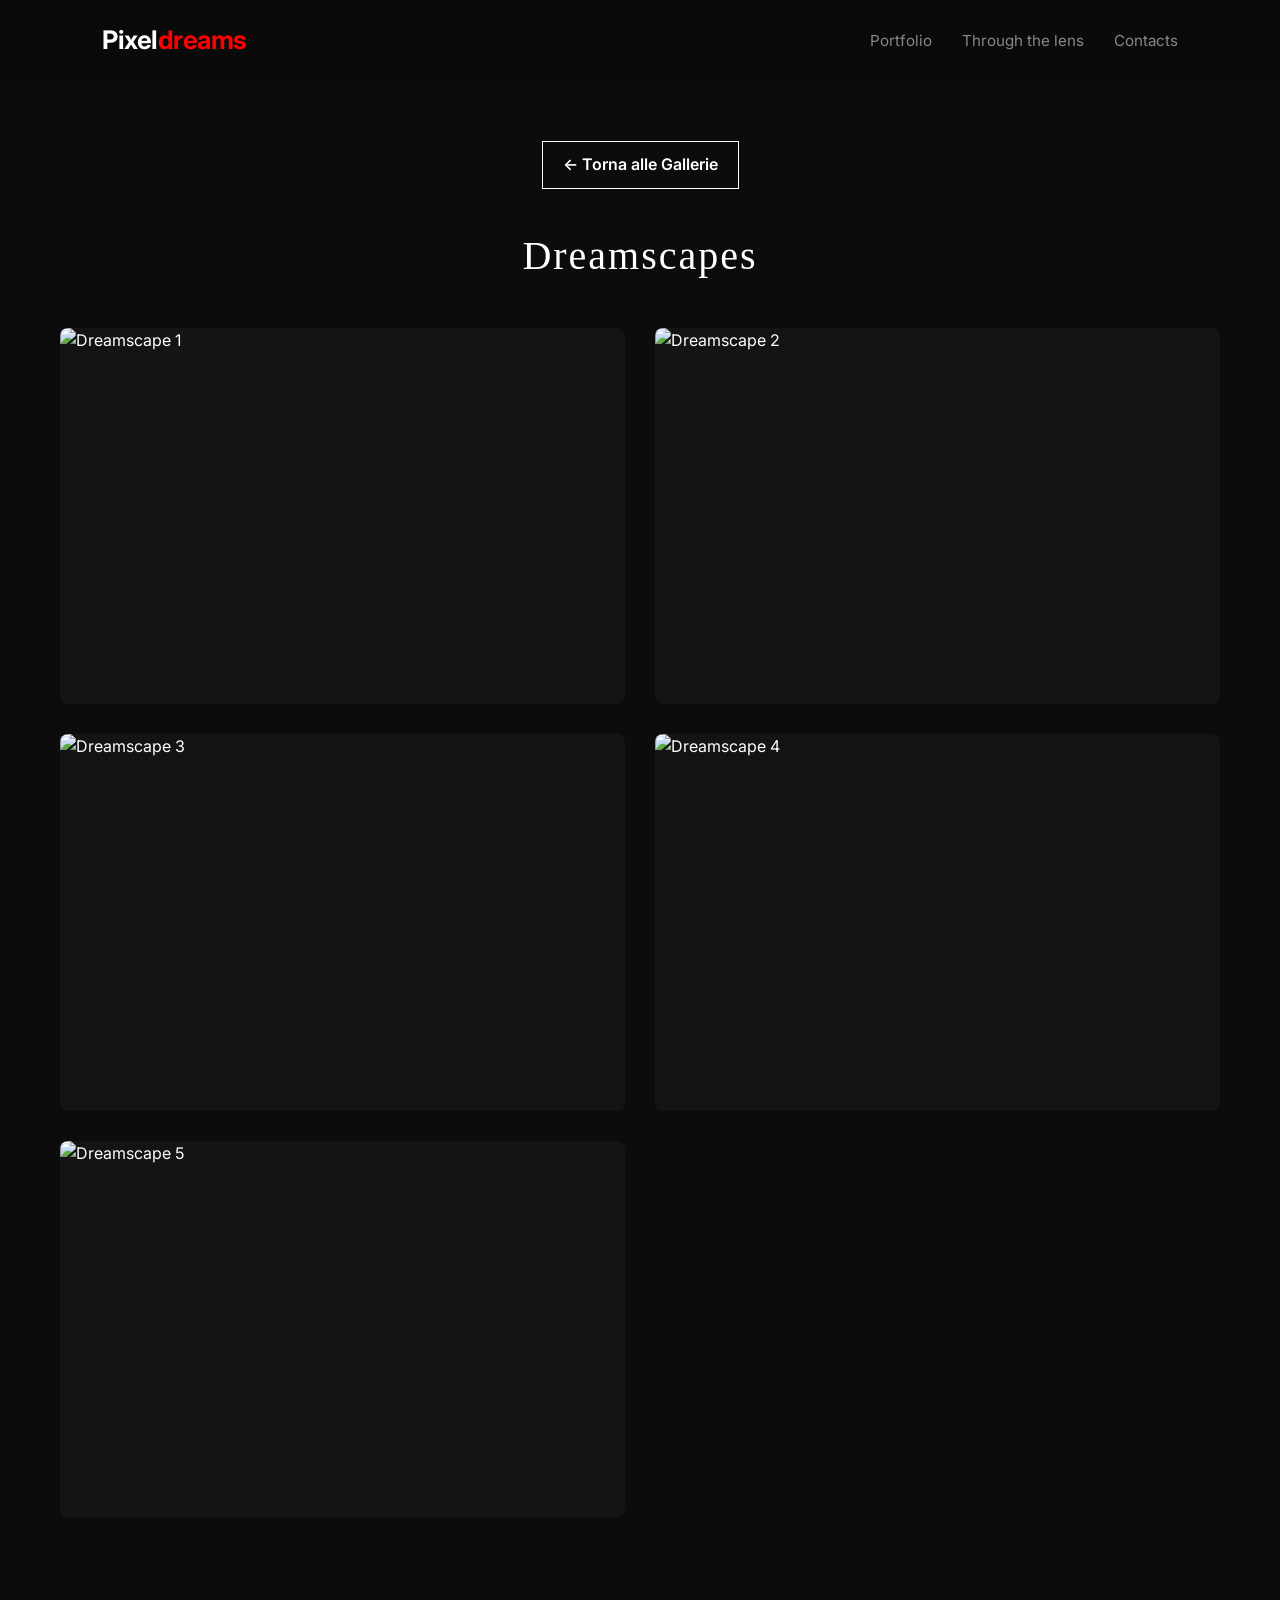
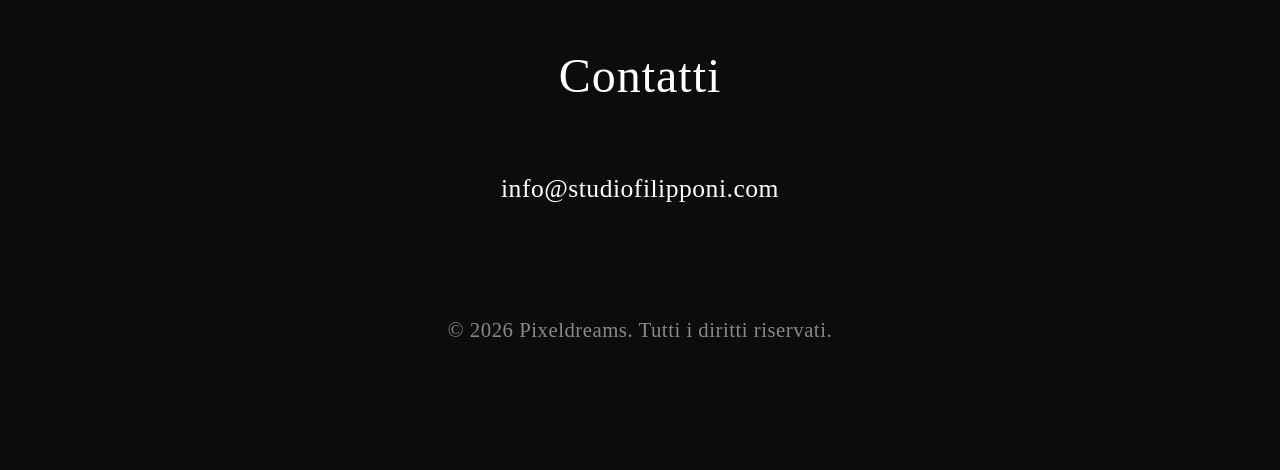
==== dreamscapes.html @ e90186c0 "Create dreamscapes.html" ====
<!DOCTYPE html>
<html lang="it">
<head>
    <meta charset="UTF-8">
    <meta name="viewport" content="width=device-width, initial-scale=1.0">
    <title>Dreamscapes | Pixeldreams</title>
    <link rel="stylesheet" href="style.css">
    <link href="https://fonts.googleapis.com/css2?family=Inter:wght@300;400;600;700&display=swap" rel="stylesheet">
    <style>
        /* Stili aggiuntivi specifici per questa pagina */
        .back-btn {
            display: inline-block;
            margin: 40px 0 20px 0;
            color: #fff;
            text-decoration: none;
            font-weight: 600;
            border: 1px solid #fff;
            padding: 10px 20px;
            transition: all 0.3s ease;
        }
        .back-btn:hover {
            background: #fff;
            color: #000;
        }
        .dreamscapes-header {
            text-align: center;
            padding: 20px 20px 40px 20px;
        }
        .dreamscapes-header h1 {
            font-size: 2.5rem;
            margin-top: 15px;
            font-weight: 300;
            letter-spacing: 2px;
        }
    </style>
</head>
<body oncontextmenu="return false;" style="background-color: #0c0c0c; color: #fff;">

    <header>
        <div class="logo">Pixel<span>dreams</span></div>
        <nav>
            <ul>
                <li><a href="index.html#portfolio">Portfolio</a></li>
                <li><a href="index.html#vision">Through the lens</a></li>
                <li><a href="index.html#contatti">Contacts</a></li>
            </ul>
        </nav>
    </header>

    <main class="gallery-section" style="max-width: 1200px; margin: 0 auto; padding: 0 20px; min-height: 70vh;">
        <div class="dreamscapes-header">
            <a href="index.html#portfolio" class="back-btn">&larr; Torna alle Gallerie</a>
            <h1>Dreamscapes</h1>
        </div>
        
        <div class="gallery-grid">
            <div class="gallery-item">
                <img src="foto-dreamscape-1.jpg" alt="Dreamscape 1">
            </div>
            <div class="gallery-item">
                <img src="foto-dreamscape-2.jpg" alt="Dreamscape 2">
            </div>
            <div class="gallery-item">
                <img src="foto-dreamscape-3.jpg" alt="Dreamscape 3">
            </div>
            <div class="gallery-item">
                <img src="foto-dreamscape-4.jpg" alt="Dreamscape 4">
            </div>
            <div class="gallery-item">
                <img src="foto-dreamscape-5.jpg" alt="Dreamscape 5">
            </div>
        </div>
    </main>

    <footer id="contatti">
        <div class="footer-container">
            <h3>Contatti</h3>
            <a href="mailto:info@studiofilipponi.com" class="email-link">info@studiofilipponi.com</a>
            <div class="copyright">
                <p>&copy; 2026 Pixeldreams. Tutti i diritti riservati.</p>
            </div>
        </div>
    </footer>

    <script>
      // Mantiene protette dal click destro anche le immagini dentro questa galleria
      window.addEventListener('contextmenu', function (e) {
        if (e.target.tagName === 'IMG' || e.target.closest('.gallery-item')) {
          e.preventDefault();
        }
      }, true);
    </script>
</body>
</html>
---- style.css ----
@font-face {
    font-family: 'Lyon Corsivo';
    src: url('Lyon-Italic.ttf') format('truetype'); 
    font-style: italic;
    font-weight: normal;
}

/* Reset e Variabili per il Tema Scuro */
* {
    margin: 0;
    padding: 0;
    box-sizing: border-box;
}

:root {
    --bg-color: #0b0b0b;
    --card-bg: #141414;
    --text-main: #ffffff;
    --text-muted: #888888;
    --accent: #4caf50; 
}

html {
    scroll-behavior: smooth;
}

body {
    font-family: 'Inter', sans-serif;
    background-color: var(--bg-color);
    color: var(--text-main);
    line-height: 1.6;
}

/* Navigazione Desktop */
header {
    display: flex;
    justify-content: space-between;
    align-items: center;
    padding: 20px 8%;
    background-color: rgba(11, 11, 11, 0.85);
    backdrop-filter: blur(10px);
    position: sticky;
    top: 0;
    z-index: 1000;
}

header .logo {
    font-size: 1.6rem;
    font-weight: 700; /* Tutto il logo in grassetto */
    letter-spacing: -0.5px;
}

header .logo span {
    color: red;
    font-weight: 700; /* Parte rossa ripristinata in grassetto */
}

header nav ul {
    display: flex;
    list-style: none;
}

header nav ul li {
    margin-left: 30px;
}

header nav ul li a {
    font-family: 'Inter', sans-serif !important;
    text-decoration: none;
    color: var(--text-muted) !important;
    font-weight: 400 !important;
    font-size: 0.95rem !important; /* Ripristinata dimensione originale corretta */
    transition: color 0.3s ease;
}

header nav ul li a:hover {
    color: var(--text-main) !important;
}

/* Hero Section (Copertina) */
.hero {
    background: url('AF7 copia.jpg') center 20%; 
    background-size: 100% auto; 
    background-repeat: no-repeat;
    background-color: #000; 
    height: 85vh;
    display: flex;
    justify-content: center;
    align-items: center;
    text-align: center;
    pointer-events: none;
}

.hero h1 {
    font-family: 'Lyon Corsivo', Georgia, serif !important; 
    font-style: normal !important;
    font-size: 3.5rem;
    font-weight: 25 !important;
    letter-spacing: 10px;
    margin-bottom: 15px;
}

.hero p {
    color: white;
    font-size: 1.5rem;
    max-width: 600px;
    margin: 0 auto 30px auto;
}

.btn-cta {
    display: inline-block;
    padding: 12px 30px;
    background-color: transparent;
    color: var(--text-main);
    border: 2px solid var(--text-main);
    text-decoration: none;
    font-weight: 600;
    border-radius: 30px;
    transition: all 0.3s ease;
    pointer-events: auto;
}

.btn-cta:hover {
    background-color: var(--text-main);
    color: var(--bg-color);
}

/* Sezione Portfolio */
.gallery-section {
    padding: 100px 8%;
}

.section-header {
    text-align: center;
    margin-bottom: 60px;
}

.section-header h2 {
    font-size: 2.5rem;
    margin-bottom: 10px;
}

.section-header p {
    color: var(--text-muted);
}

/* Griglia Gallerie: Forza la disposizione 2 sopra e 2 sotto su Desktop */
.gallery-grid {
    display: grid;
    grid-template-columns: repeat(2, 1fr);
    gap: 30px;
}

.gallery-item {
    position: relative;
    overflow: hidden;
    border-radius: 8px;
    background-color: var(--card-bg);
    aspect-ratio: 3 / 2;
}

.gallery-item img {
    width: 100%;
    height: 100%;
    object-fit: cover;
    transition: transform 0.5s ease;
}

.gallery-item:hover img {
    transform: scale(1.05);
}

.overlay {
    position: absolute;
    top: 0;
    bottom: 0;
    left: 0;
    right: 0;
    height: 100%;
    width: 100%;
    opacity: 0;
    transition: .5s ease;
    background-color: rgba(0, 0, 0, 0.6);
    display: flex;
    justify-content: center;
    align-items: center;
}

.gallery-item:hover .overlay {
    opacity: 1;
}

.text {
    color: white;
    font-size: 1.2rem;
    font-weight: 600;
    letter-spacing: 1px;
    padding-bottom: 5px;
    border-bottom: none !important;
}

/* Protezione Immagini globale */
img {
    max-width: 100%;
    height: auto;
    user-select: none;
    -webkit-user-drag: none;
    -webkit-user-select: none;
    -ms-user-select: none;
}

/* ======================================================= */
/* OTTIMIZZAZIONE E ELEGANZA BLOCCHI FINALI (TESTI E MARGINI) */
/* ======================================================= */

/* Margini, spaziatura e centratura geometrica selettiva (SOLO per le sezioni finali) */
.vision-section,
.vision-content,
footer,
body > div:last-of-type,
body > section:last-of-type {
    padding: 120px 8% 80px 8% !important;
    text-align: center !important;
    display: flex !important;
    flex-direction: column !important;
    align-items: center !important;
    justify-content: center !important;
}

/* Forza la centratura dei testi interni evitando i selettori universali sull'header */
.vision-section p, .vision-section h2,
.vision-content p, .vision-content h2,
footer h3, footer p, footer a,
body > div:last-of-type h2, body > div:last-of-type p, body > div:last-of-type a,
body > section:last-of-type h2, body > section:last-of-type p {
    text-align: center !important;
    margin-left: auto !important;
    margin-right: auto !important;
}

/* Applicazione Font Lyon Elegante alle sole scritte finali e titoli */
h1, h2, h3, h4, h5, h6, p, .text, 
.vision-section h2, .vision-section p,
.vision-content h2, .vision-content p,
footer h3, footer p,
body > div:last-child h2, body > div:last-child p {
    font-family: 'Lyon', serif !important;
}

/* Isolamento totale Header (Blocco di sicurezza per font e dimensioni) */
header, header *, header .logo, header .logo span, header nav ul li a {
    font-family: 'Inter', sans-serif !important;
}

.hero .btn, .hero a, .hero button, .hero-content a {
    font-family: 'Lyon', serif !important;
    text-transform: none;
    font-size: 1.2rem !important;
    padding: 12px 30px !important;
}

/* Titoli delle sezioni finali ("Through the lens" e "Contatti") */
body > div:last-child h2, footer h3, .vision-content h2, body > section:last-of-type h2 {
    font-size: 3rem !important; 
    letter-spacing: 1px;
    margin-bottom: 40px !important; 
    font-weight: normal !important;
    width: 100%;
}

/* Paragrafi descrittivi (Il testo della filosofia/visione) */
body > div:last-child p, footer p, .vision-content p, body > section:last-of-type p {
    max-width: 750px; 
    color: var(--text-muted) !important;
    font-size: 1.3rem !important; 
    line-height: 1.9 !important; 
    margin-bottom: 40px !important;
}

/* RIPRISTINO LINK E EMAIL: Forzati eleganti, bianchi, e centrati a fondo pagina */
footer a, .vision-section a, .email-link, body > div:last-of-type a {
    color: #ffffff !important;
    font-weight: normal !important;
    text-decoration: none !important;
    transition: opacity 0.3s ease;
    font-size: 1.6rem !important; 
    letter-spacing: 0.5px;
    margin-top: 15px !important;
    display: inline-block !important;
    text-align: center !important;
    font-family: 'Lyon', serif !important;
}

footer a:hover, .vision-section a:hover, .email-link:hover, body > div:last-of-type a:hover {
    opacity: 0.8 !important;
    color: #ffffff !important;
}

/* Testo del Copyright a fondo pagina */
.copyright {
    margin-top: 100px !important; 
    font-size: 0.9rem !important;
    color: #444 !important;
    font-family: 'Inter', sans-serif !important; 
    letter-spacing: 0.5px;
    width: 100%;
}

/* ======================================================= */
/* BLOCCO RESPONSIVE UNIFICATO E OTTIMIZZATO PER SMARTPHONE */
/* ======================================================= */
@media (max-width: 500px) {
    html, body {
        overflow-x: hidden !important;
        width: 100% !important;
    }

    /* Header a colonna ultra-compatto per Smartphone */
    header {
        flex-direction: column !important;
        padding: 10px 5% !important; 
        gap: 4px !important;       
        height: auto !important;
        position: relative !important; 
        width: 100% !important;
        display: flex !important;
        text-align: center !important;
    }
    header .logo {
        font-family: 'Inter', sans-serif !important;
        font-size: 1.7rem !important; 
        margin-bottom: 0px !important;
    }
    header nav {
        width: 100% !important;
    }
    header nav ul {
        display: flex !important;
        flex-direction: column !important; 
        justify-content: center !important;
        align-items: center !important;
        width: 100% !important;
        margin: 0 !important;
        padding: 0 !important;
        list-style: none !important;
        gap: 2px !important; 
    }
    header nav ul li {
        margin: 0 !important; 
        padding: 2px 0 !important; 
        width: 100% !important;
    }
    header nav ul li a {
        font-family: 'Inter', sans-serif !important;
        font-size: 14px !important; 
        font-weight: 500 !important;
        color: var(--text-muted) !important; 
        display: inline-block !important;
        padding: 2px 10px !important; 
        letter-spacing: 1px !important;
    }
    
    header nav ul li a:active, header nav ul li a:hover {
        color: var(--text-main) !important;
    }

    /* Copertina iniziale fluida su mobile */
    .hero {
        height: 60vh !important;
        background-attachment: scroll !important;
        background-size: cover !important;
        background-position: center center !important;
    }
    .hero h1 {
        font-size: 2rem !important;
        letter-spacing: 3px !important;
        line-height: 1.2 !important;
    }
    .hero p {
        font-size: 1.1rem !important;
        line-height: 1.4 !important;
    }

    /* Griglia foto a colonna singola su smartphone */
    .gallery-section {
        padding: 40px 5% !important;
    }
    .gallery-grid {
        grid-template-columns: 1fr !important;
        gap: 15px !important;
        width: 100% !important;
        padding: 0 !important;
    }
    .gallery-item {
        width: 100% !important;
        aspect-ratio: 3 / 2 !important;
    }

    /* Adattamento dei testi finali su Mobile */
    body > div:last-child, footer, .vision-section {
        padding: 50px 5% !important;
    }
    body > div:last-child h2, footer h3, .vision-content h2 {
        font-size: 2rem !important;
        margin-bottom: 20px !important;
    }
    body > div:last-child p, footer p {
        font-size: 0.95rem !important;
        line-height: 1.6 !important;
    }
    .email-link, footer a {
        font-size: 1.2rem !important;
    }
}
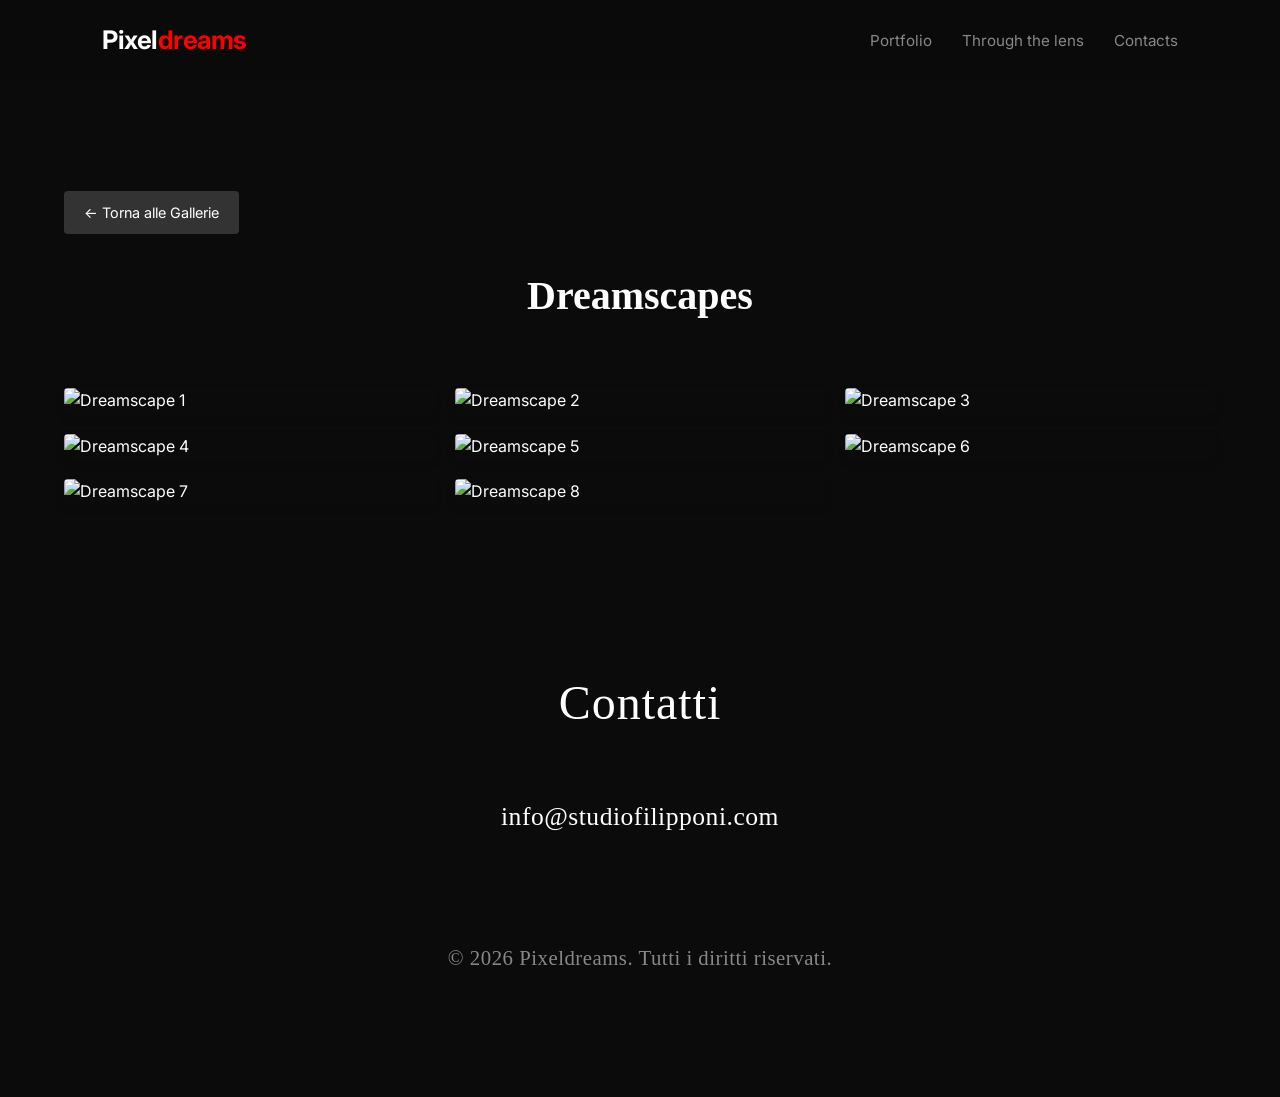
==== commit a5a80096: "Update dreamscapes.html" ====
--- a/dreamscapes.html
+++ b/dreamscapes.html
@@ -3,38 +3,49 @@
 <head>
     <meta charset="UTF-8">
     <meta name="viewport" content="width=device-width, initial-scale=1.0">
-    <title>Dreamscapes | Pixeldreams</title>
+    <title>Dreamscapes Gallery | Pixeldreams</title>
     <link rel="stylesheet" href="style.css">
     <link href="https://fonts.googleapis.com/css2?family=Inter:wght@300;400;600;700&display=swap" rel="stylesheet">
     <style>
-        /* Stili aggiuntivi specifici per questa pagina */
+        /* Stili specifici per la griglia interna delle foto */
+        .internal-gallery-grid {
+            display: grid;
+            grid-template-columns: repeat(auto-fill, minmax(300px, 1fr));
+            gap: 20px;
+            padding: 40px 5%;
+            max-width: 1400px;
+            margin: 0 auto;
+        }
+        .internal-gallery-item {
+            overflow: hidden;
+            border-radius: 4px;
+            box-shadow: 0 4px 10px rgba(0,0,0,0.1);
+        }
+        .internal-gallery-item img {
+            width: 100%;
+            height: auto;
+            display: block;
+            transition: transform 0.5s ease;
+            object-fit: cover;
+        }
+        .internal-gallery-item img:hover {
+            transform: scale(1.05);
+        }
         .back-btn {
             display: inline-block;
-            margin: 40px 0 20px 0;
+            margin: 30px 5%;
+            padding: 10px 20px;
+            background-color: #333;
             color: #fff;
             text-decoration: none;
-            font-weight: 600;
-            border: 1px solid #fff;
-            padding: 10px 20px;
-            transition: all 0.3s ease;
+            border-radius: 4px;
+            font-size: 0.9rem;
+            transition: background 0.3s;
         }
-        .back-btn:hover {
-            background: #fff;
-            color: #000;
-        }
-        .dreamscapes-header {
-            text-align: center;
-            padding: 20px 20px 40px 20px;
-        }
-        .dreamscapes-header h1 {
-            font-size: 2.5rem;
-            margin-top: 15px;
-            font-weight: 300;
-            letter-spacing: 2px;
-        }
+        .back-btn:hover { background-color: #555; }
     </style>
 </head>
-<body oncontextmenu="return false;" style="background-color: #0c0c0c; color: #fff;">
+<body oncontextmenu="return false;">
 
     <header>
         <div class="logo">Pixel<span>dreams</span></div>
@@ -47,28 +58,22 @@
         </nav>
     </header>
 
-    <main class="gallery-section" style="max-width: 1200px; margin: 0 auto; padding: 0 20px; min-height: 70vh;">
-        <div class="dreamscapes-header">
-            <a href="index.html#portfolio" class="back-btn">&larr; Torna alle Gallerie</a>
-            <h1>Dreamscapes</h1>
+    <main style="padding-top: 80px;">
+        <a href="index.html#portfolio" class="back-btn">&larr; Torna alle Gallerie</a>
+        
+        <div class="section-header" style="text-align: center; margin-bottom: 20px;">
+            <h2>Dreamscapes</h2>
         </div>
-        
-        <div class="gallery-grid">
-            <div class="gallery-item">
-                <img src="foto-dreamscape-1.jpg" alt="Dreamscape 1">
-            </div>
-            <div class="gallery-item">
-                <img src="foto-dreamscape-2.jpg" alt="Dreamscape 2">
-            </div>
-            <div class="gallery-item">
-                <img src="foto-dreamscape-3.jpg" alt="Dreamscape 3">
-            </div>
-            <div class="gallery-item">
-                <img src="foto-dreamscape-4.jpg" alt="Dreamscape 4">
-            </div>
-            <div class="gallery-item">
-                <img src="foto-dreamscape-5.jpg" alt="Dreamscape 5">
-            </div>
+
+        <div class="internal-gallery-grid">
+            <div class="internal-gallery-item"><img src="Dreamscapes/AF1.jpg" alt="Dreamscape 1" loading="lazy"></div>
+            <div class="internal-gallery-item"><img src="Dreamscapes/AF2.jpg" alt="Dreamscape 2" loading="lazy"></div>
+            <div class="internal-gallery-item"><img src="Dreamscapes/AF3.jpg" alt="Dreamscape 3" loading="lazy"></div>
+            <div class="internal-gallery-item"><img src="Dreamscapes/AF4.jpg" alt="Dreamscape 4" loading="lazy"></div>
+            <div class="internal-gallery-item"><img src="Dreamscapes/AF5.jpg" alt="Dreamscape 5" loading="lazy"></div>
+            <div class="internal-gallery-item"><img src="Dreamscapes/AF6.jpg" alt="Dreamscape 6" loading="lazy"></div>
+            <div class="internal-gallery-item"><img src="Dreamscapes/AF7.jpg" alt="Dreamscape 7" loading="lazy"></div>
+            <div class="internal-gallery-item"><img src="Dreamscapes/AF8.jpg" alt="Dreamscape 8" loading="lazy"></div>
         </div>
     </main>
 
@@ -83,9 +88,8 @@
     </footer>
 
     <script>
-      // Mantiene protette dal click destro anche le immagini dentro questa galleria
       window.addEventListener('contextmenu', function (e) {
-        if (e.target.tagName === 'IMG' || e.target.closest('.gallery-item')) {
+        if (e.target.tagName === 'IMG' || e.target.closest('.internal-gallery-item')) {
           e.preventDefault();
         }
       }, true);
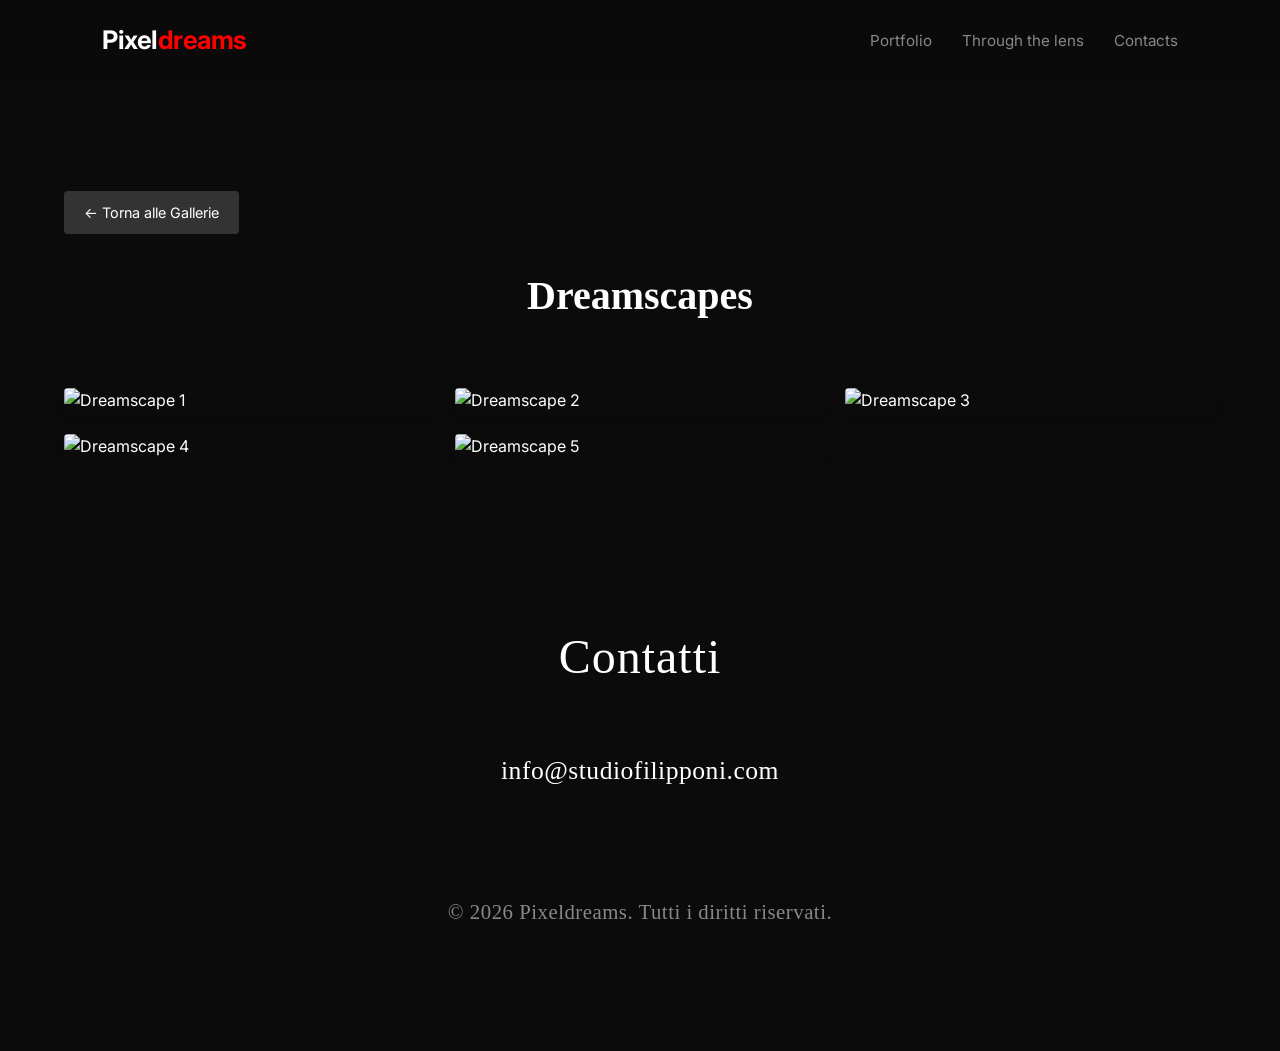
==== commit cdec6a4e: "Update dreamscapes.html" ====
--- a/dreamscapes.html
+++ b/dreamscapes.html
@@ -66,14 +66,11 @@
         </div>
 
         <div class="internal-gallery-grid">
-            <div class="internal-gallery-item"><img src="Dreamscapes/AF1.jpg" alt="Dreamscape 1" loading="lazy"></div>
-            <div class="internal-gallery-item"><img src="Dreamscapes/AF2.jpg" alt="Dreamscape 2" loading="lazy"></div>
-            <div class="internal-gallery-item"><img src="Dreamscapes/AF3.jpg" alt="Dreamscape 3" loading="lazy"></div>
-            <div class="internal-gallery-item"><img src="Dreamscapes/AF4.jpg" alt="Dreamscape 4" loading="lazy"></div>
-            <div class="internal-gallery-item"><img src="Dreamscapes/AF5.jpg" alt="Dreamscape 5" loading="lazy"></div>
-            <div class="internal-gallery-item"><img src="Dreamscapes/AF6.jpg" alt="Dreamscape 6" loading="lazy"></div>
-            <div class="internal-gallery-item"><img src="Dreamscapes/AF7.jpg" alt="Dreamscape 7" loading="lazy"></div>
-            <div class="internal-gallery-item"><img src="Dreamscapes/AF8.jpg" alt="Dreamscape 8" loading="lazy"></div>
+            <div class="internal-gallery-item"><img src="Dreamscapes/AF6.jpg" alt="Dreamscape 1" loading="lazy"></div>
+            <div class="internal-gallery-item"><img src="Dreamscapes/AF17.jpg" alt="Dreamscape 2" loading="lazy"></div>
+            <div class="internal-gallery-item"><img src="Dreamscapes/AF27.jpg" alt="Dreamscape 3" loading="lazy"></div>
+            <div class="internal-gallery-item"><img src="Dreamscapes/AF49.jpg" alt="Dreamscape 4" loading="lazy"></div>
+            <div class="internal-gallery-item"><img src="Dreamscapes/AF50.jpg" alt="Dreamscape 5" loading="lazy"></div>
         </div>
     </main>
 
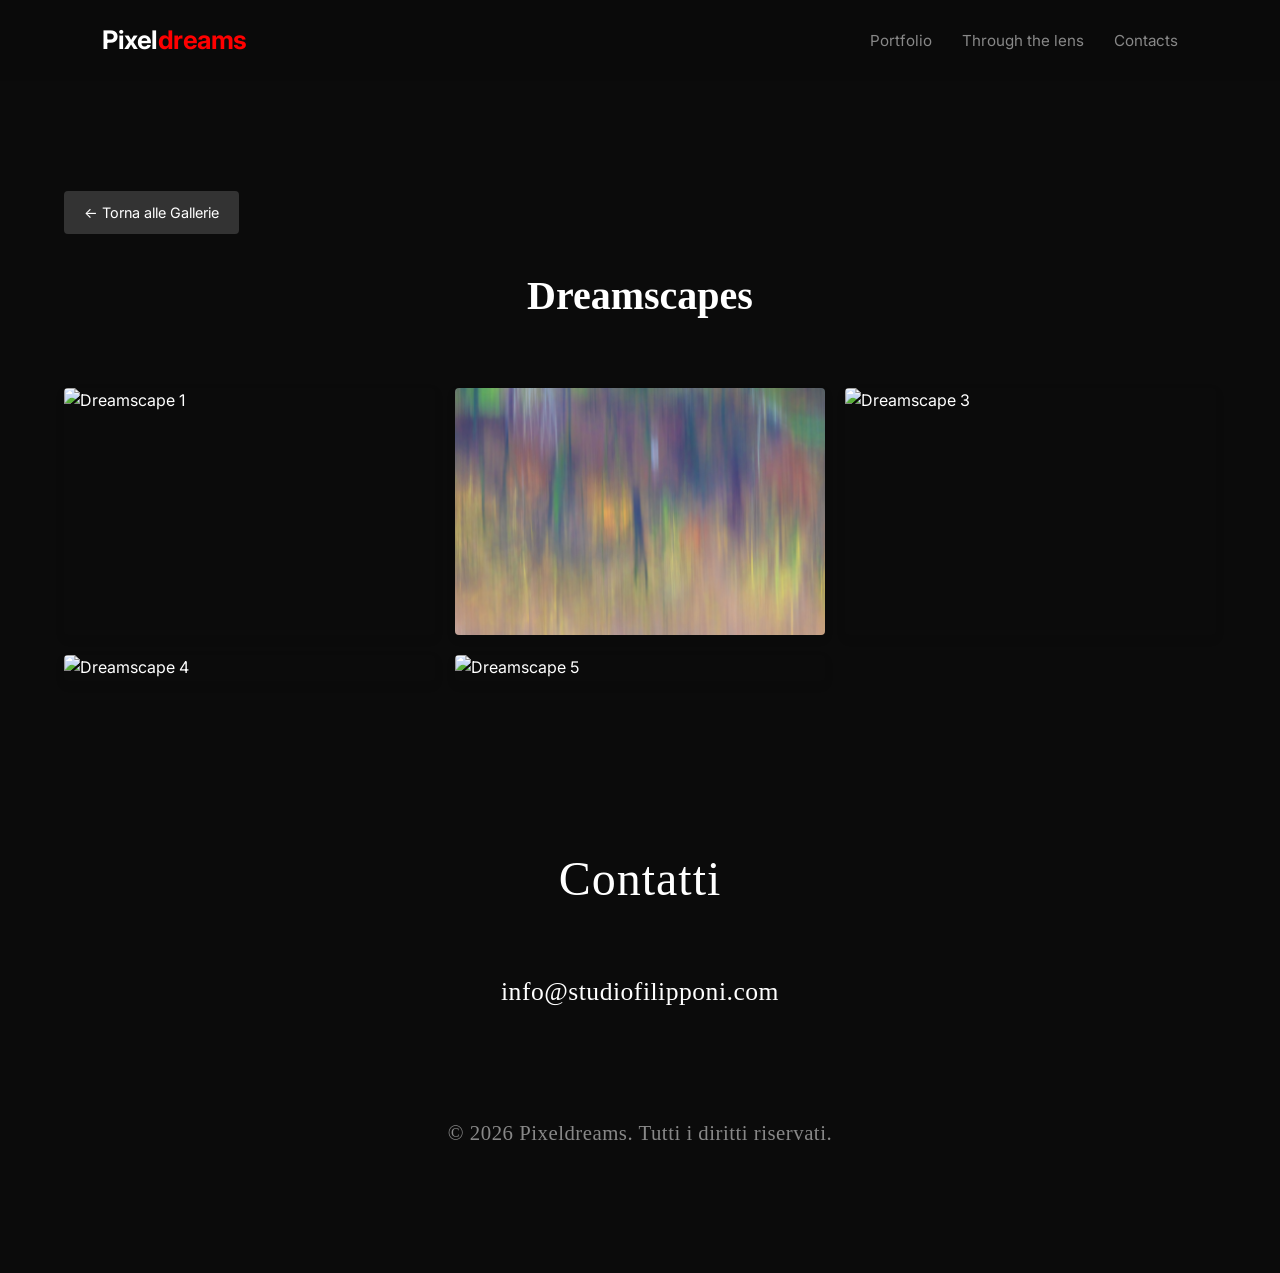
==== commit d088d9e5: "Update dreamscapes.html" ====
--- a/dreamscapes.html
+++ b/dreamscapes.html
@@ -7,7 +7,6 @@
     <link rel="stylesheet" href="style.css">
     <link href="https://fonts.googleapis.com/css2?family=Inter:wght@300;400;600;700&display=swap" rel="stylesheet">
     <style>
-        /* Stili specifici per la griglia interna delle foto */
         .internal-gallery-grid {
             display: grid;
             grid-template-columns: repeat(auto-fill, minmax(300px, 1fr));
@@ -66,11 +65,11 @@
         </div>
 
         <div class="internal-gallery-grid">
-            <div class="internal-gallery-item"><img src="Dreamscapes/AF6.jpg" alt="Dreamscape 1" loading="lazy"></div>
-            <div class="internal-gallery-item"><img src="Dreamscapes/AF17.jpg" alt="Dreamscape 2" loading="lazy"></div>
-            <div class="internal-gallery-item"><img src="Dreamscapes/AF27.jpg" alt="Dreamscape 3" loading="lazy"></div>
-            <div class="internal-gallery-item"><img src="Dreamscapes/AF49.jpg" alt="Dreamscape 4" loading="lazy"></div>
-            <div class="internal-gallery-item"><img src="Dreamscapes/AF50.jpg" alt="Dreamscape 5" loading="lazy"></div>
+            <div class="internal-gallery-item"><img src="AF6.jpg" alt="Dreamscape 1" loading="lazy"></div>
+            <div class="internal-gallery-item"><img src="AF17.jpg" alt="Dreamscape 2" loading="lazy"></div>
+            <div class="internal-gallery-item"><img src="AF27.jpg" alt="Dreamscape 3" loading="lazy"></div>
+            <div class="internal-gallery-item"><img src="AF49.jpg" alt="Dreamscape 4" loading="lazy"></div>
+            <div class="internal-gallery-item"><img src="AF50.jpg" alt="Dreamscape 5" loading="lazy"></div>
         </div>
     </main>
 
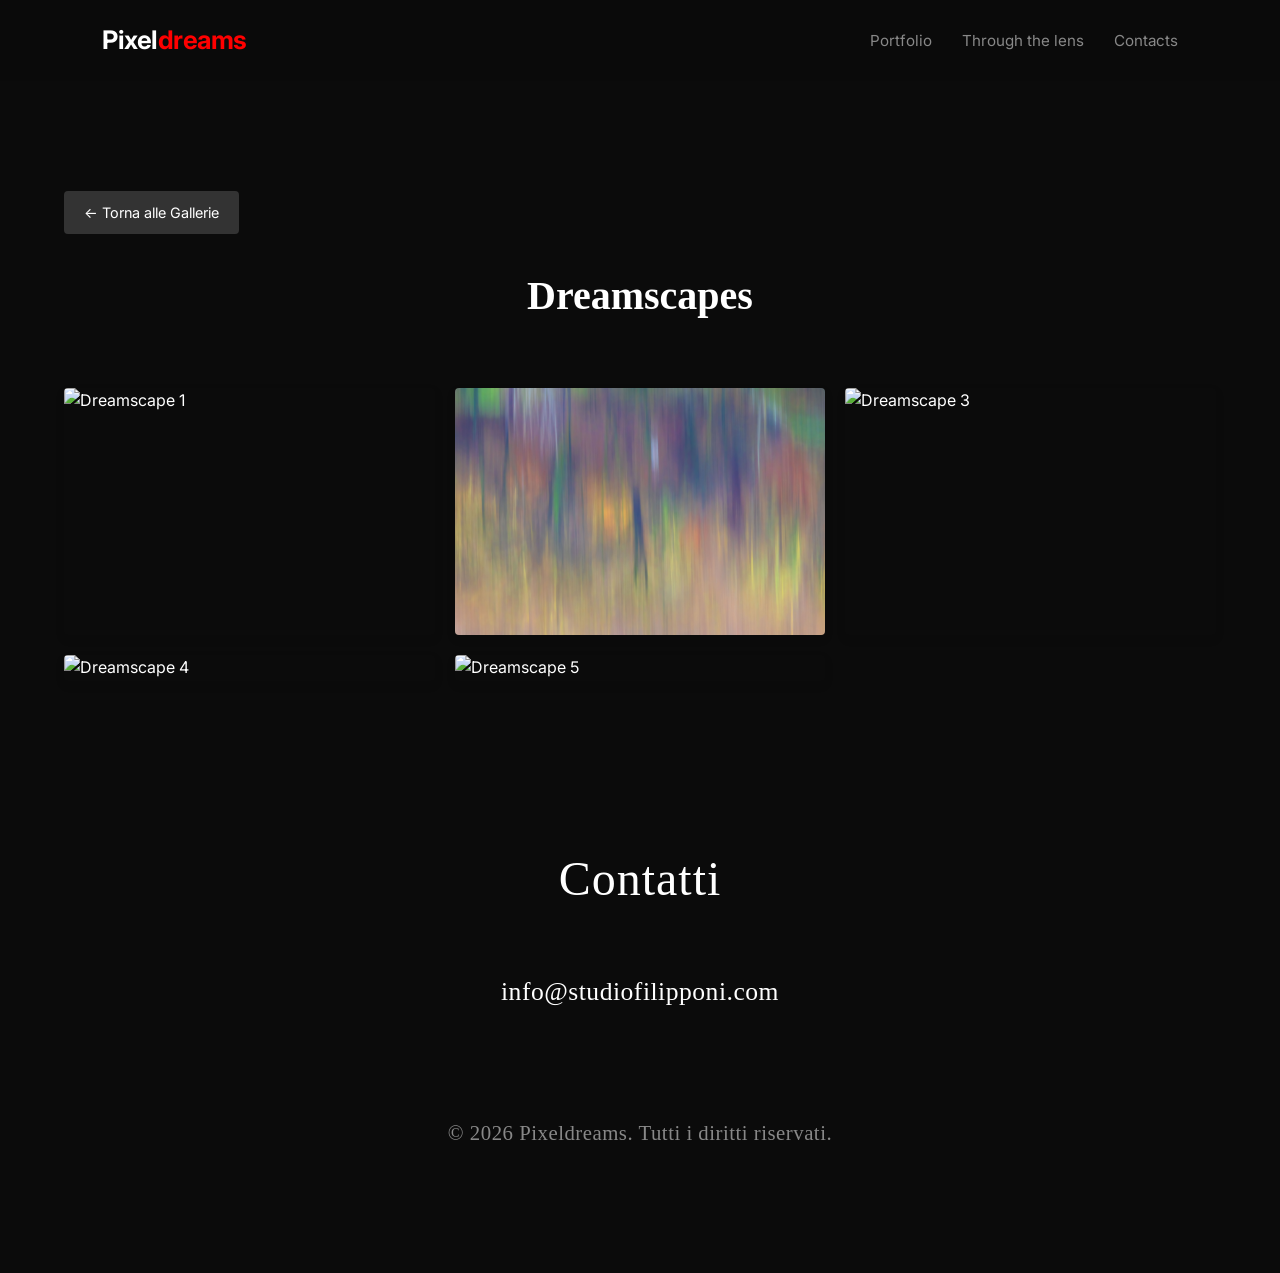
==== commit 7ff5733b: "Update dreamscapes.html" ====
--- a/dreamscapes.html
+++ b/dreamscapes.html
@@ -19,6 +19,7 @@
             overflow: hidden;
             border-radius: 4px;
             box-shadow: 0 4px 10px rgba(0,0,0,0.1);
+            cursor: pointer;
         }
         .internal-gallery-item img {
             width: 100%;
@@ -42,6 +43,45 @@
             transition: background 0.3s;
         }
         .back-btn:hover { background-color: #555; }
+
+        /* --- STILI LIGHTBOX --- */
+        .lightbox-overlay {
+            position: fixed;
+            top: 0;
+            left: 0;
+            width: 100%;
+            height: 100%;
+            background-color: rgba(0, 0, 0, 0.9);
+            display: flex;
+            align-items: center;
+            justify-content: center;
+            z-index: 2000;
+            opacity: 0;
+            pointer-events: none;
+            transition: opacity 0.4s ease;
+        }
+        .lightbox-overlay.active { opacity: 1; pointer-events: auto; }
+        .lightbox-img {
+            max-width: 90%;
+            max-height: 85vh;
+            border-radius: 4px;
+            box-shadow: 0 5px 25px rgba(0,0,0,0.5);
+            transform: scale(0.95);
+            transition: transform 0.4s ease;
+        }
+        .lightbox-overlay.active .lightbox-img { transform: scale(1); }
+        .lightbox-close {
+            position: absolute;
+            top: 20px;
+            right: 30px;
+            color: #fff;
+            font-size: 40px;
+            font-weight: 300;
+            cursor: pointer;
+            user-select: none;
+            transition: color 0.3s;
+        }
+        .lightbox-close:hover { color: #ccc; }
     </style>
 </head>
 <body oncontextmenu="return false;">
@@ -73,6 +113,11 @@
         </div>
     </main>
 
+    <div class="lightbox-overlay" id="lightbox">
+        <span class="lightbox-close" id="lightboxClose">&times;</span>
+        <img class="lightbox-img" id="lightboxImg" src="" alt="A schermo intero">
+    </div>
+
     <footer id="contatti">
         <div class="footer-container">
             <h3>Contatti</h3>
@@ -84,11 +129,27 @@
     </footer>
 
     <script>
+      // Logica Lightbox e blocco tasto destro
       window.addEventListener('contextmenu', function (e) {
-        if (e.target.tagName === 'IMG' || e.target.closest('.internal-gallery-item')) {
+        if (e.target.tagName === 'IMG' || e.target.closest('.internal-gallery-item') || e.target.closest('.lightbox-overlay')) {
           e.preventDefault();
         }
       }, true);
+
+      const lightbox = document.getElementById('lightbox');
+      const lightboxImg = document.getElementById('lightboxImg');
+      const lightboxClose = document.getElementById('lightboxClose');
+      const galleryImages = document.querySelectorAll('.internal-gallery-item img');
+
+      galleryImages.forEach(img => {
+          img.addEventListener('click', () => {
+              lightboxImg.src = img.src;
+              lightbox.classList.add('active');
+          });
+      });
+
+      lightboxClose.addEventListener('click', () => { lightbox.classList.remove('active'); });
+      lightbox.addEventListener('click', (e) => { if (e.target === lightbox) lightbox.classList.remove('active'); });
     </script>
 </body>
 </html>
